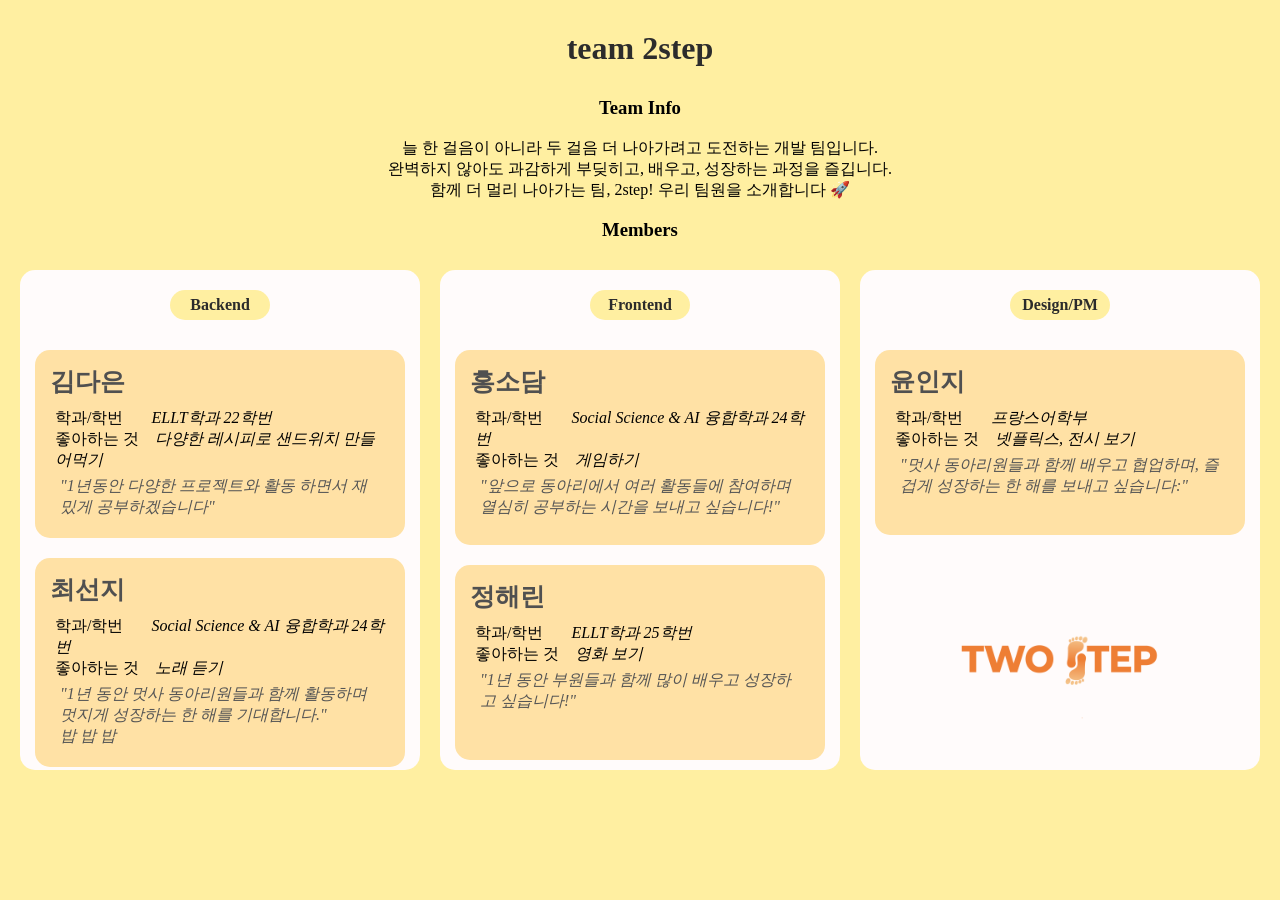
==== team_page.html @ c05311d6 "feat: 로고 수정" ====
<!DOCTYPE html>
<html lang="en">
<head>
    <meta charset="UTF-8">
    <meta name="viewport" content="width=device-width, initial-scale=1.0">
    <title>Team Introduction</title>
    <link rel="stylesheet" href="team_page.css">
    
</head>
<body>
    <header>
        <h1> team 2step</h1>
    </header>
    <main>
        <h3>Team Info</h3>
        <div class="Infoblock">
            늘 한 걸음이 아니라 두 걸음 더 나아가려고 도전하는 개발 팀입니다.<br>
            완벽하지 않아도 과감하게 부딪히고, 배우고, 성장하는 과정을 즐깁니다. <br>
            함께 더 멀리 나아가는 팀, 2step! 우리 팀원을 소개합니다 🚀
        </div>


        <h3>Members</h3>
        <div class="block">
            <div class="people">
                <div class="position"><h4>Backend</h4></div>
                <div class="intro">
                    <div class="name">김다은</div>
                    <div class="peopleinfo">
                        <span>학과/학번</span>&nbsp&nbsp&nbsp&nbsp&nbsp&nbsp&nbsp<span class="data">ELLT학과 22학번</span>
                        <br>
                        <span>좋아하는 것</span><span> </span>&nbsp&nbsp&nbsp<span class="data">다양한 레시피로 샌드위치 만들어먹기</span>
                        <div class="words">"1년동안 다양한 프로젝트와 활동 하면서 재밌게 공부하겠습니다"</div>
                    </div>
                </div>
                <div class="intro">
                    <div class="name">최선지</div>
                    <div class="peopleinfo">
                        <span>학과/학번</span>&nbsp&nbsp&nbsp&nbsp&nbsp&nbsp&nbsp<span class="data">Social Science & AI 융합학과 24학번</span>
                        <br>
                        <span>좋아하는 것</span><span> </span>&nbsp&nbsp&nbsp<span class="data">노래 듣기</span>
                        <div class="words">"1년 동안 멋사 동아리원들과 함께 활동하며 멋지게 성장하는 한 해를 기대합니다."<br>밥 밥 밥</div>
                    </div>
                </div>
            </div>
            <div class="people">
                <div class="position"><h4>Frontend</h4></div>
                <div class="intro">
                    <div class="name">홍소담</div>
                    <div class="peopleinfo">
                        <span>학과/학번</span>&nbsp&nbsp&nbsp&nbsp&nbsp&nbsp&nbsp<span class="data">Social Science & AI 융합학과 24학번</span>
                        <br>
                        <span>좋아하는 것</span><span> </span>&nbsp&nbsp&nbsp<span class="data">게임하기</span>
                        <div class="words">"앞으로 동아리에서 여러 활동들에 참여하며 열심히 공부하는 시간을 보내고 싶습니다!"</div>
                    </div>
                </div>
                <div class="intro">
                    <div class="name">정해린</div>
                    <div class="peopleinfo">
                        <span>학과/학번</span>&nbsp&nbsp&nbsp&nbsp&nbsp&nbsp&nbsp<span class="data">ELLT학과 25학번</span>
                        <br>
                        <span>좋아하는 것</span><span> </span>&nbsp&nbsp&nbsp<span class="data">영화 보기</span>
                        <div class="words">"1년 동안 부원들과 함께 많이 배우고 성장하고 싶습니다!"</div>
                    </div>
                </div>
            </div>
            <div class="people">
                <div class="position"><h4>Design/PM</h4></div>
                <div class="intro">
                    <div class="name">윤인지</div>
                    <div class="peopleinfo">
                        <span>학과/학번</span>&nbsp&nbsp&nbsp&nbsp&nbsp&nbsp&nbsp<span class="data">프랑스어학부</span>
                        <br>
                        <span>좋아하는 것</span><span> </span>&nbsp&nbsp&nbsp<span class="data">넷플릭스, 전시 보기</span>
                        <div class="words">"멋사 동아리원들과 함께 배우고 협업하며, 즐겁게 성장하는 한 해를 보내고 싶습니다:"</div>
                    </div>
                </div>
                <img src="logo.png" width="400px" height="250px">
            </div>
        </div>
    </main>
</body>
</html>
---- team_page.css ----
.people {
    width: 400px;
    height: 500px;
    background-color: rgb(255, 251, 251);
    margin: 10px;
    display: flex;
    border-radius: 15px;
    align-items: center;
    flex-direction: column;
}

.block {
    display: flex;
    align-items: center;
    justify-content: center;
}

h1 {
    display: flex;
    gap: 20px;
    justify-content: center;
    margin: 30px;
    color: rgb(44, 44, 44)
}

h3 {
    display: flex;
    gap: 20px;
    justify-content: center;
    
}

body {
    background-color: rgb(255, 239, 161);
}

.position {
    width: 100px;
    height: 30px;
    background-color: rgb(255, 239, 161);
    align-items: center;
    display: flex;
    border-radius: 15px;
    justify-content: center;
    margin: 20px;
}

h4 {
    color:rgb(43, 43, 43);
}
.intro {
    width: 350px;
    height: 200px;
    background-color: rgb(255, 225, 165);
    align-items: center;
    display: block;
    border-radius: 15px;
    justify-content: center;
    padding: 10px;
    margin: 10px;
}

.peopleinfo {
    display: block;
    margin: 10px;
}

.name {
    font-size: 25px;
    font-weight: 600;
    margin: 5px;
    color: rgb(80,80,80);
}

.words {
    font-style: italic;
    color: rgb(85, 85, 85);
    margin: 5px;
}

.Infoblock {
    text-align:center;
}

.data {
    font-style: italic;
}

.logo-placeholder {
            width: 20rem;
            margin-top: 1rem;
            margin-bottom: 3px;
        }
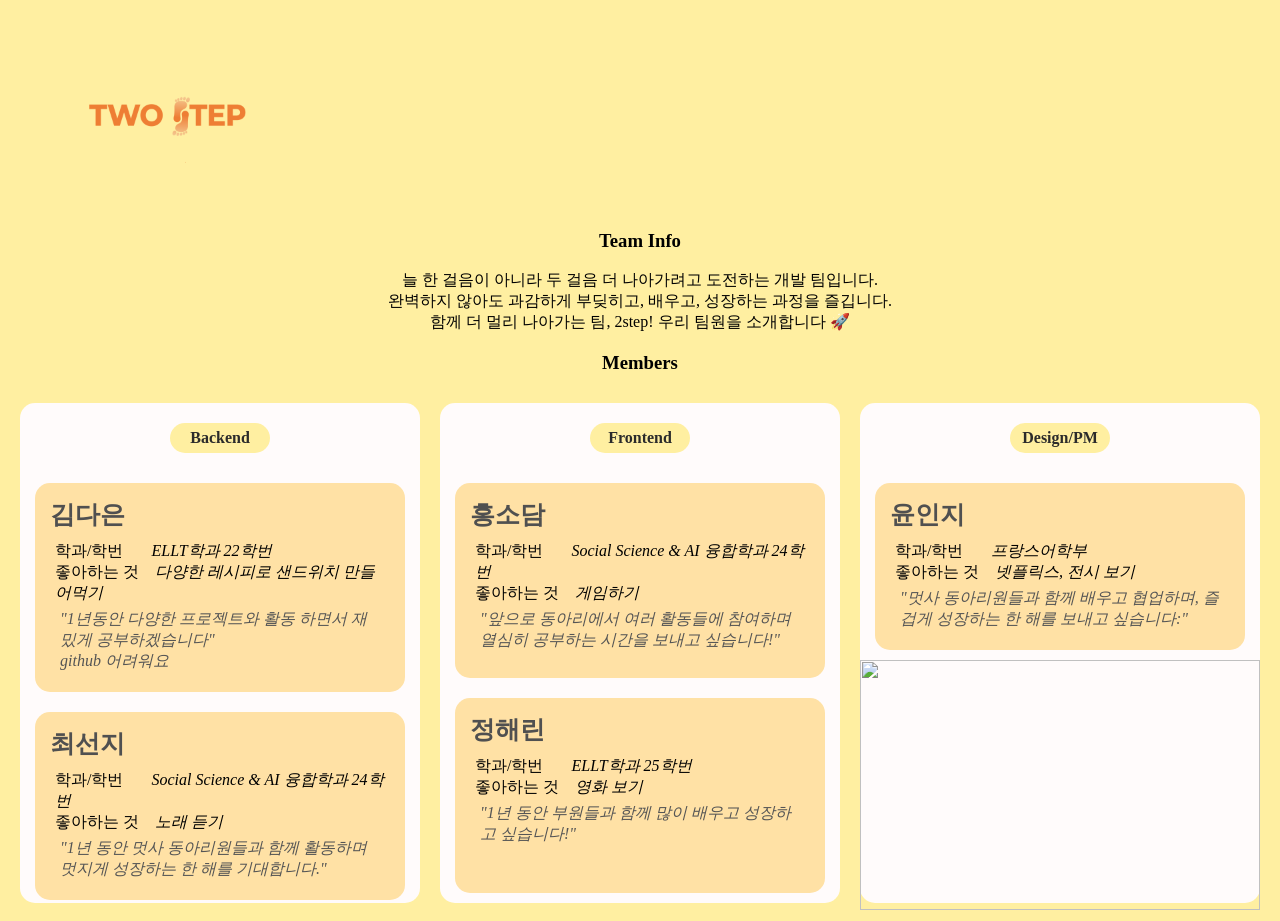
==== commit 3799d292: "소감 추가" ====
--- a/team_page.html
+++ b/team_page.html
@@ -9,7 +9,7 @@
 </head>
 <body>
     <header>
-        <h1> team 2step</h1>
+        <img class="logo-placeholder" src="logo.png" alt="logo" />
     </header>
     <main>
         <h3>Team Info</h3>
@@ -30,7 +30,7 @@
                         <span>학과/학번</span>&nbsp&nbsp&nbsp&nbsp&nbsp&nbsp&nbsp<span class="data">ELLT학과 22학번</span>
                         <br>
                         <span>좋아하는 것</span><span> </span>&nbsp&nbsp&nbsp<span class="data">다양한 레시피로 샌드위치 만들어먹기</span>
-                        <div class="words">"1년동안 다양한 프로젝트와 활동 하면서 재밌게 공부하겠습니다"</div>
+                        <div class="words">"1년동안 다양한 프로젝트와 활동 하면서 재밌게 공부하겠습니다"<br>github 어려워요</div>
                     </div>
                 </div>
                 <div class="intro">
@@ -39,7 +39,7 @@
                         <span>학과/학번</span>&nbsp&nbsp&nbsp&nbsp&nbsp&nbsp&nbsp<span class="data">Social Science & AI 융합학과 24학번</span>
                         <br>
                         <span>좋아하는 것</span><span> </span>&nbsp&nbsp&nbsp<span class="data">노래 듣기</span>
-                        <div class="words">"1년 동안 멋사 동아리원들과 함께 활동하며 멋지게 성장하는 한 해를 기대합니다."<br>밥 밥 밥</div>
+                        <div class="words">"1년 동안 멋사 동아리원들과 함께 활동하며 멋지게 성장하는 한 해를 기대합니다."</div>
                     </div>
                 </div>
             </div>
@@ -75,7 +75,7 @@
                         <div class="words">"멋사 동아리원들과 함께 배우고 협업하며, 즐겁게 성장하는 한 해를 보내고 싶습니다:"</div>
                     </div>
                 </div>
-                <img src="logo.png" width="400px" height="250px">
+                <img src="/과제/logo.png" width="400px" height="250px">
             </div>
         </div>
     </main>
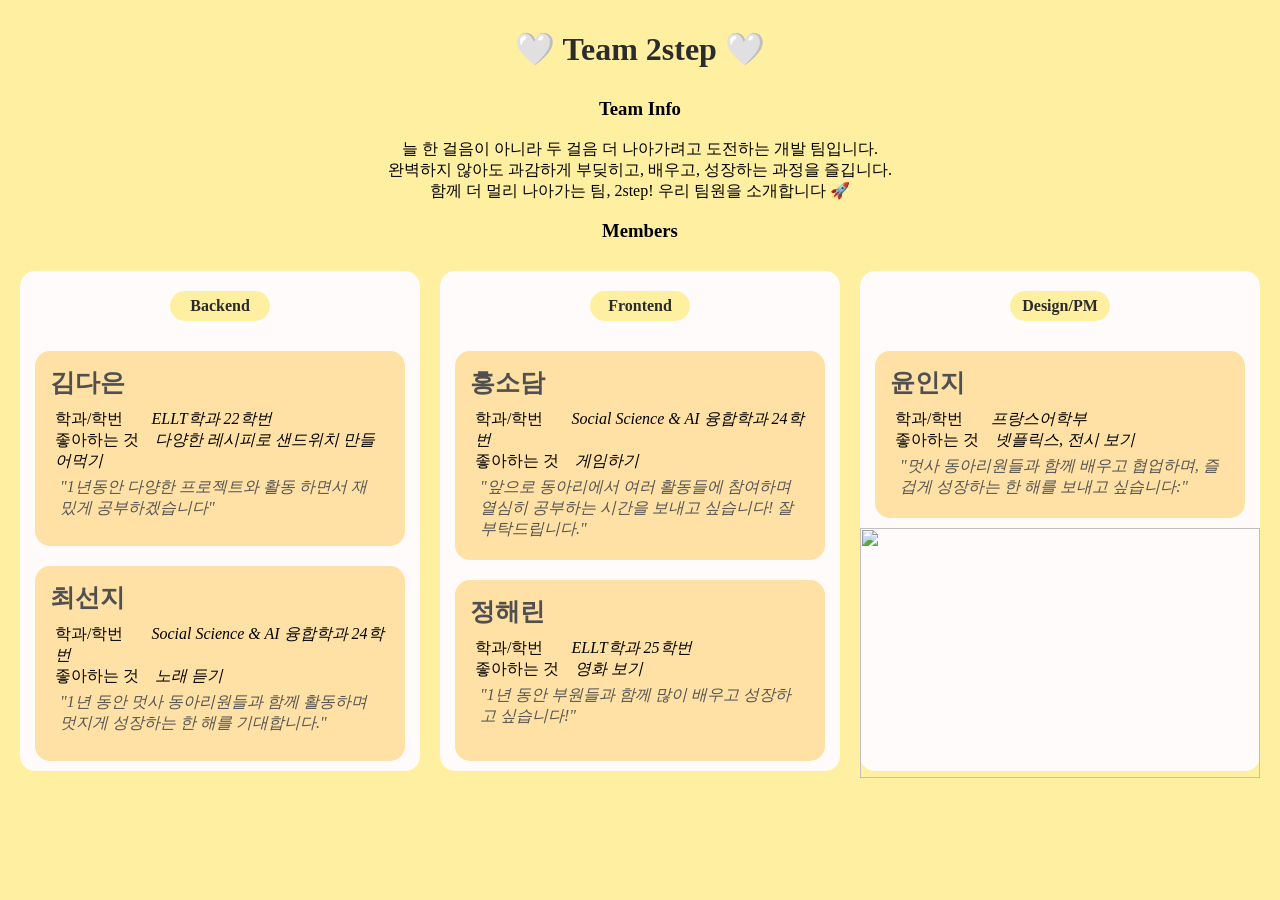
==== commit d9173e0d: "annyeonghaseyo" ====
--- a/team_page.html
+++ b/team_page.html
@@ -9,7 +9,7 @@
 </head>
 <body>
     <header>
-        <img class="logo-placeholder" src="logo.png" alt="logo" />
+        <h1>🤍 Team 2step 🤍</h1>
     </header>
     <main>
         <h3>Team Info</h3>
@@ -30,7 +30,7 @@
                         <span>학과/학번</span>&nbsp&nbsp&nbsp&nbsp&nbsp&nbsp&nbsp<span class="data">ELLT학과 22학번</span>
                         <br>
                         <span>좋아하는 것</span><span> </span>&nbsp&nbsp&nbsp<span class="data">다양한 레시피로 샌드위치 만들어먹기</span>
-                        <div class="words">"1년동안 다양한 프로젝트와 활동 하면서 재밌게 공부하겠습니다"<br>github 어려워요</div>
+                        <div class="words">"1년동안 다양한 프로젝트와 활동 하면서 재밌게 공부하겠습니다"</div>
                     </div>
                 </div>
                 <div class="intro">
@@ -51,7 +51,7 @@
                         <span>학과/학번</span>&nbsp&nbsp&nbsp&nbsp&nbsp&nbsp&nbsp<span class="data">Social Science & AI 융합학과 24학번</span>
                         <br>
                         <span>좋아하는 것</span><span> </span>&nbsp&nbsp&nbsp<span class="data">게임하기</span>
-                        <div class="words">"앞으로 동아리에서 여러 활동들에 참여하며 열심히 공부하는 시간을 보내고 싶습니다!"</div>
+                        <div class="words">"앞으로 동아리에서 여러 활동들에 참여하며 열심히 공부하는 시간을 보내고 싶습니다! 잘 부탁드립니다."</div>
                     </div>
                 </div>
                 <div class="intro">
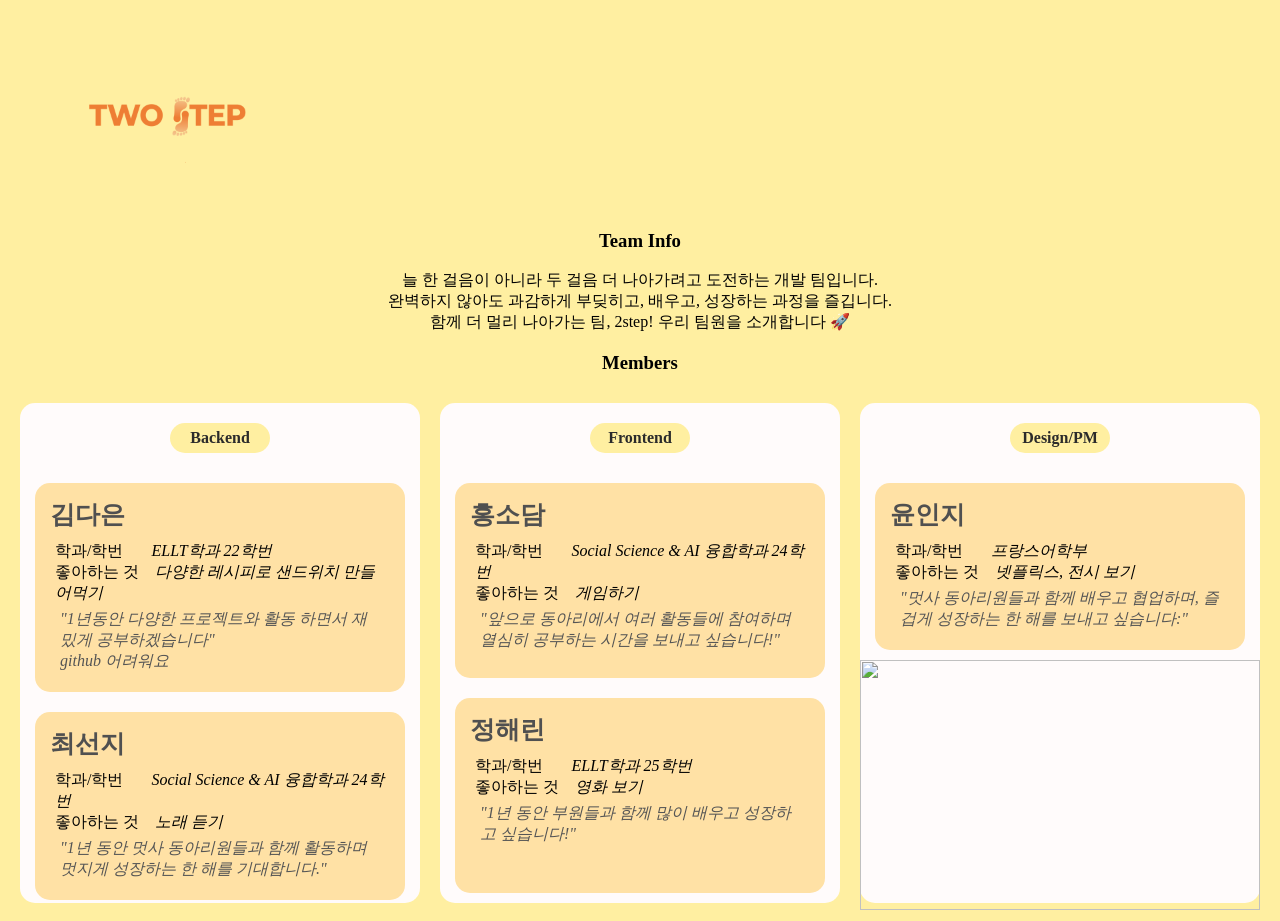
==== commit 5a2e9a38: "Merge pull request #1 from likelion-hufs-14th/daeun Daeun" ====
--- a/team_page.html
+++ b/team_page.html
@@ -9,7 +9,7 @@
 </head>
 <body>
     <header>
-        <h1>🤍 Team 2step 🤍</h1>
+        <img class="logo-placeholder" src="logo.png" alt="logo" />
     </header>
     <main>
         <h3>Team Info</h3>
@@ -30,7 +30,7 @@
                         <span>학과/학번</span>&nbsp&nbsp&nbsp&nbsp&nbsp&nbsp&nbsp<span class="data">ELLT학과 22학번</span>
                         <br>
                         <span>좋아하는 것</span><span> </span>&nbsp&nbsp&nbsp<span class="data">다양한 레시피로 샌드위치 만들어먹기</span>
-                        <div class="words">"1년동안 다양한 프로젝트와 활동 하면서 재밌게 공부하겠습니다"</div>
+                        <div class="words">"1년동안 다양한 프로젝트와 활동 하면서 재밌게 공부하겠습니다"<br>github 어려워요</div>
                     </div>
                 </div>
                 <div class="intro">
@@ -51,7 +51,7 @@
                         <span>학과/학번</span>&nbsp&nbsp&nbsp&nbsp&nbsp&nbsp&nbsp<span class="data">Social Science & AI 융합학과 24학번</span>
                         <br>
                         <span>좋아하는 것</span><span> </span>&nbsp&nbsp&nbsp<span class="data">게임하기</span>
-                        <div class="words">"앞으로 동아리에서 여러 활동들에 참여하며 열심히 공부하는 시간을 보내고 싶습니다! 잘 부탁드립니다."</div>
+                        <div class="words">"앞으로 동아리에서 여러 활동들에 참여하며 열심히 공부하는 시간을 보내고 싶습니다!"</div>
                     </div>
                 </div>
                 <div class="intro">
--- a/team_page.css
+++ b/team_page.css
@@ -88,6 +88,7 @@
 
 .logo-placeholder {
             width: 20rem;
+            color: var(--main-orange);
             margin-top: 1rem;
             margin-bottom: 3px;
         }
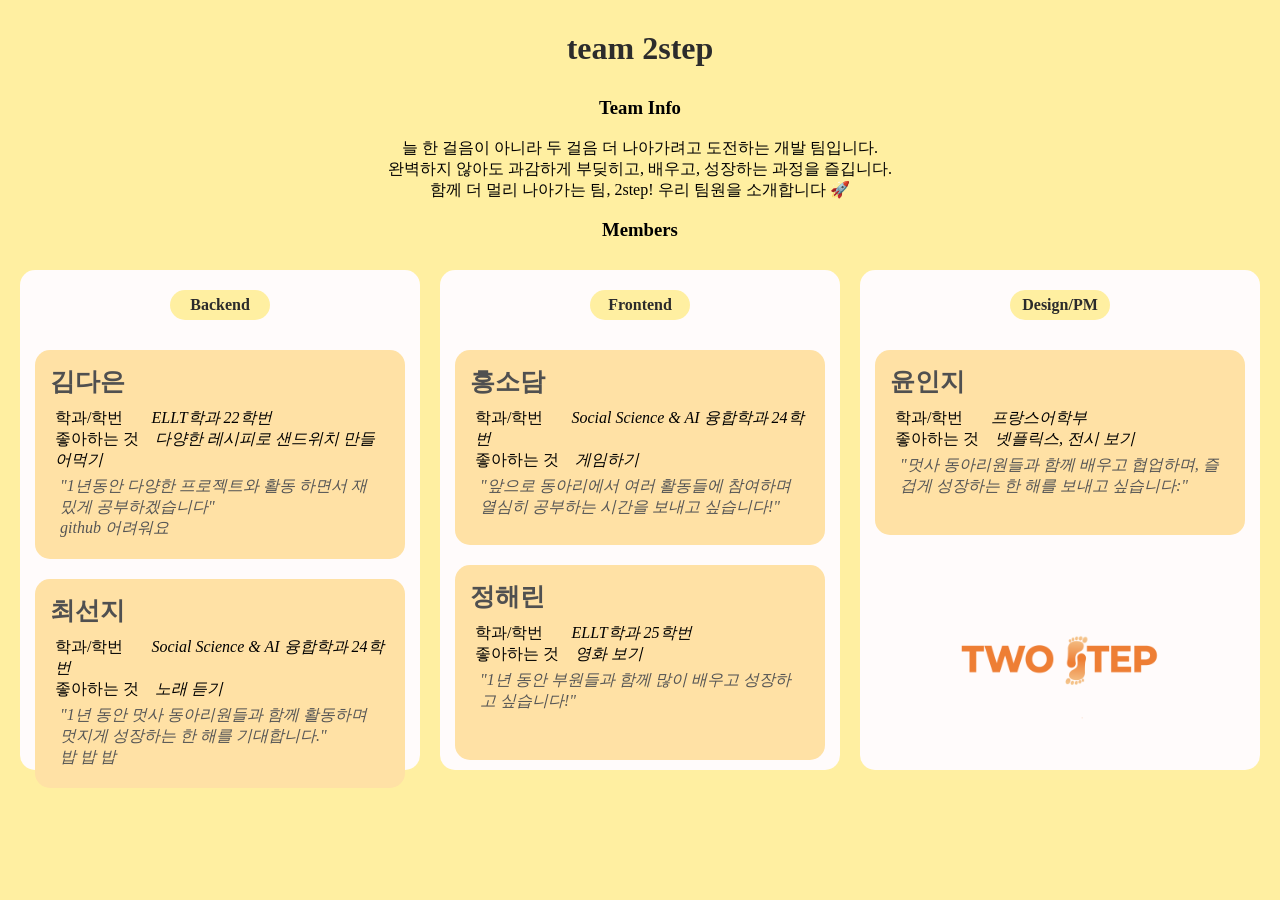
==== commit f399fea7: "Merge branch 'main' of https://github.com/likelion-hufs-14th/2step into sunny" ====
--- a/team_page.html
+++ b/team_page.html
@@ -9,7 +9,7 @@
 </head>
 <body>
     <header>
-        <img class="logo-placeholder" src="logo.png" alt="logo" />
+        <h1> team 2step</h1>
     </header>
     <main>
         <h3>Team Info</h3>
@@ -39,7 +39,7 @@
                         <span>학과/학번</span>&nbsp&nbsp&nbsp&nbsp&nbsp&nbsp&nbsp<span class="data">Social Science & AI 융합학과 24학번</span>
                         <br>
                         <span>좋아하는 것</span><span> </span>&nbsp&nbsp&nbsp<span class="data">노래 듣기</span>
-                        <div class="words">"1년 동안 멋사 동아리원들과 함께 활동하며 멋지게 성장하는 한 해를 기대합니다."</div>
+                        <div class="words">"1년 동안 멋사 동아리원들과 함께 활동하며 멋지게 성장하는 한 해를 기대합니다."<br>밥 밥 밥</div>
                     </div>
                 </div>
             </div>
@@ -75,7 +75,7 @@
                         <div class="words">"멋사 동아리원들과 함께 배우고 협업하며, 즐겁게 성장하는 한 해를 보내고 싶습니다:"</div>
                     </div>
                 </div>
-                <img src="/과제/logo.png" width="400px" height="250px">
+                <img src="logo.png" width="400px" height="250px">
             </div>
         </div>
     </main>
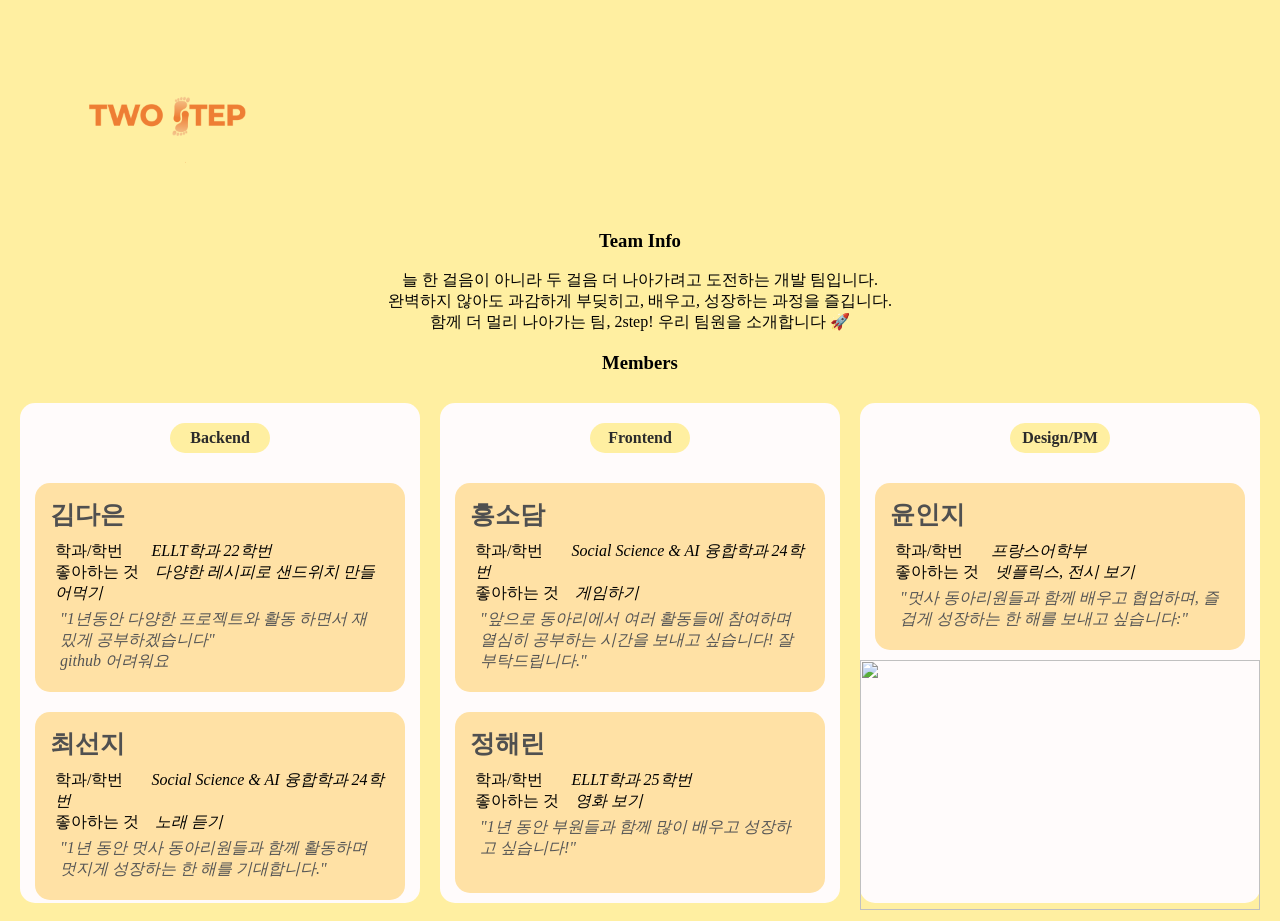
==== commit 29fa3718: "." ====
--- a/team_page.html
+++ b/team_page.html
@@ -9,7 +9,7 @@
 </head>
 <body>
     <header>
-        <h1> team 2step</h1>
+        <img class="logo-placeholder" src="logo.png" alt="logo" />
     </header>
     <main>
         <h3>Team Info</h3>
@@ -39,7 +39,7 @@
                         <span>학과/학번</span>&nbsp&nbsp&nbsp&nbsp&nbsp&nbsp&nbsp<span class="data">Social Science & AI 융합학과 24학번</span>
                         <br>
                         <span>좋아하는 것</span><span> </span>&nbsp&nbsp&nbsp<span class="data">노래 듣기</span>
-                        <div class="words">"1년 동안 멋사 동아리원들과 함께 활동하며 멋지게 성장하는 한 해를 기대합니다."<br>밥 밥 밥</div>
+                        <div class="words">"1년 동안 멋사 동아리원들과 함께 활동하며 멋지게 성장하는 한 해를 기대합니다."</div>
                     </div>
                 </div>
             </div>
@@ -51,7 +51,7 @@
                         <span>학과/학번</span>&nbsp&nbsp&nbsp&nbsp&nbsp&nbsp&nbsp<span class="data">Social Science & AI 융합학과 24학번</span>
                         <br>
                         <span>좋아하는 것</span><span> </span>&nbsp&nbsp&nbsp<span class="data">게임하기</span>
-                        <div class="words">"앞으로 동아리에서 여러 활동들에 참여하며 열심히 공부하는 시간을 보내고 싶습니다!"</div>
+                        <div class="words">"앞으로 동아리에서 여러 활동들에 참여하며 열심히 공부하는 시간을 보내고 싶습니다! 잘 부탁드립니다."</div>
                     </div>
                 </div>
                 <div class="intro">
@@ -75,7 +75,7 @@
                         <div class="words">"멋사 동아리원들과 함께 배우고 협업하며, 즐겁게 성장하는 한 해를 보내고 싶습니다:"</div>
                     </div>
                 </div>
-                <img src="logo.png" width="400px" height="250px">
+                <img src="/과제/logo.png" width="400px" height="250px">
             </div>
         </div>
     </main>
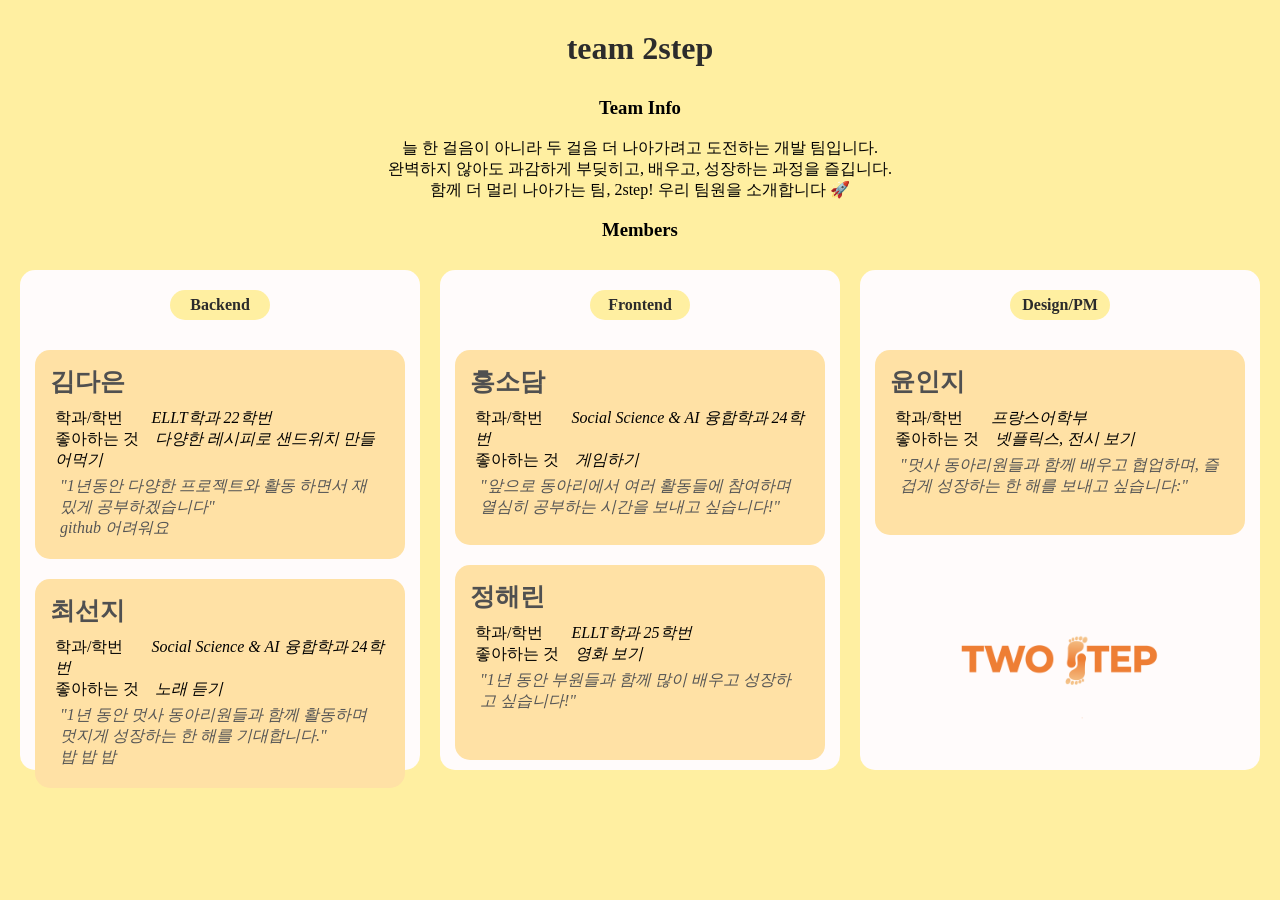
==== commit 5bcdb026: "Merge pull request #4 from likelion-hufs-14th/sunny Sunny" ====
--- a/team_page.html
+++ b/team_page.html
@@ -9,7 +9,7 @@
 </head>
 <body>
     <header>
-        <img class="logo-placeholder" src="logo.png" alt="logo" />
+        <h1> team 2step</h1>
     </header>
     <main>
         <h3>Team Info</h3>
@@ -39,7 +39,7 @@
                         <span>학과/학번</span>&nbsp&nbsp&nbsp&nbsp&nbsp&nbsp&nbsp<span class="data">Social Science & AI 융합학과 24학번</span>
                         <br>
                         <span>좋아하는 것</span><span> </span>&nbsp&nbsp&nbsp<span class="data">노래 듣기</span>
-                        <div class="words">"1년 동안 멋사 동아리원들과 함께 활동하며 멋지게 성장하는 한 해를 기대합니다."</div>
+                        <div class="words">"1년 동안 멋사 동아리원들과 함께 활동하며 멋지게 성장하는 한 해를 기대합니다."<br>밥 밥 밥</div>
                     </div>
                 </div>
             </div>
@@ -51,7 +51,7 @@
                         <span>학과/학번</span>&nbsp&nbsp&nbsp&nbsp&nbsp&nbsp&nbsp<span class="data">Social Science & AI 융합학과 24학번</span>
                         <br>
                         <span>좋아하는 것</span><span> </span>&nbsp&nbsp&nbsp<span class="data">게임하기</span>
-                        <div class="words">"앞으로 동아리에서 여러 활동들에 참여하며 열심히 공부하는 시간을 보내고 싶습니다! 잘 부탁드립니다."</div>
+                        <div class="words">"앞으로 동아리에서 여러 활동들에 참여하며 열심히 공부하는 시간을 보내고 싶습니다!"</div>
                     </div>
                 </div>
                 <div class="intro">
@@ -75,7 +75,7 @@
                         <div class="words">"멋사 동아리원들과 함께 배우고 협업하며, 즐겁게 성장하는 한 해를 보내고 싶습니다:"</div>
                     </div>
                 </div>
-                <img src="/과제/logo.png" width="400px" height="250px">
+                <img src="logo.png" width="400px" height="250px">
             </div>
         </div>
     </main>
--- a/team_page.css
+++ b/team_page.css
@@ -88,7 +88,6 @@
 
 .logo-placeholder {
             width: 20rem;
-            color: var(--main-orange);
             margin-top: 1rem;
             margin-bottom: 3px;
         }
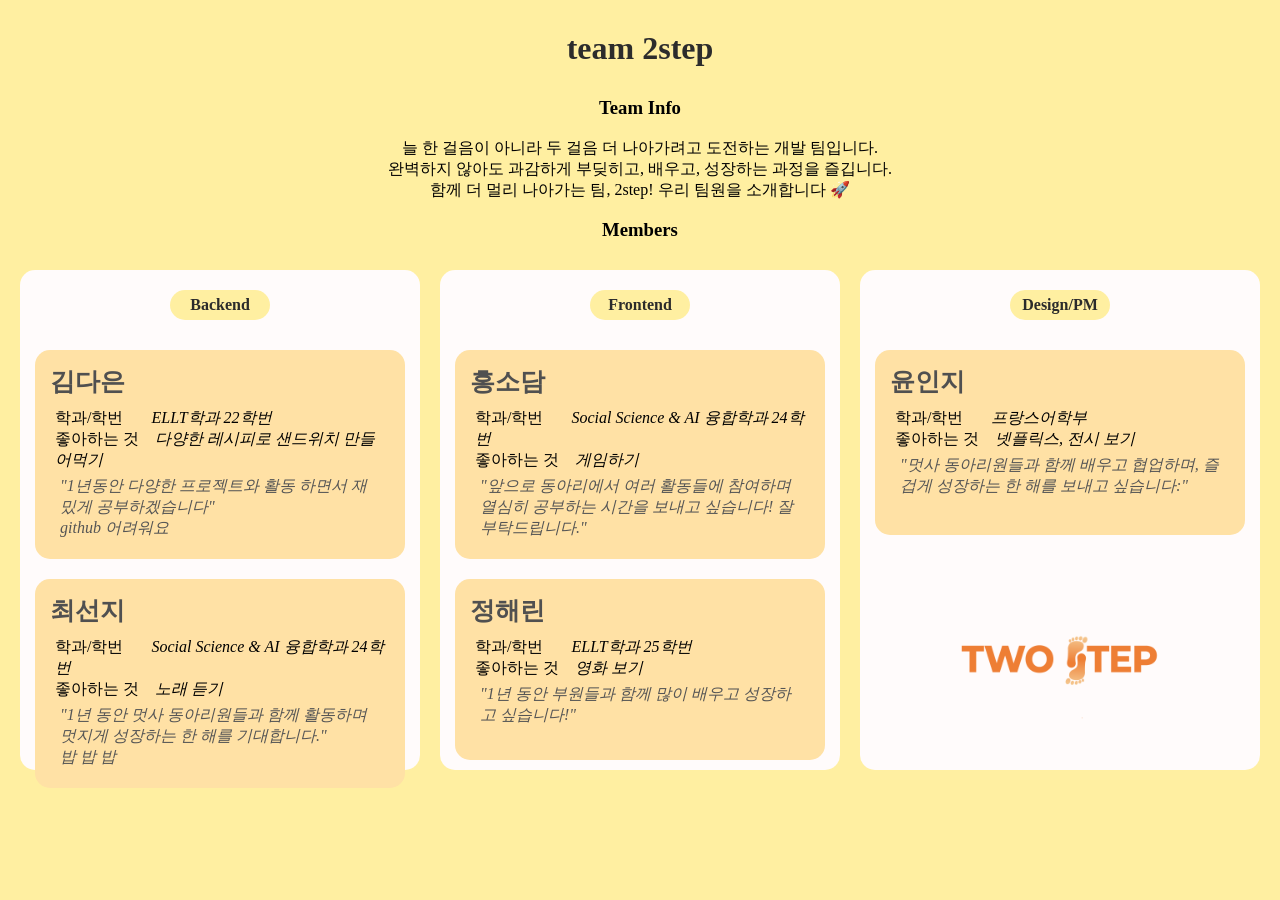
==== commit 79490688: "Merge pull request #3 from likelion-hufs-14th/dam annyeonghaseyo" ====
--- a/team_page.html
+++ b/team_page.html
@@ -51,7 +51,7 @@
                         <span>학과/학번</span>&nbsp&nbsp&nbsp&nbsp&nbsp&nbsp&nbsp<span class="data">Social Science & AI 융합학과 24학번</span>
                         <br>
                         <span>좋아하는 것</span><span> </span>&nbsp&nbsp&nbsp<span class="data">게임하기</span>
-                        <div class="words">"앞으로 동아리에서 여러 활동들에 참여하며 열심히 공부하는 시간을 보내고 싶습니다!"</div>
+                        <div class="words">"앞으로 동아리에서 여러 활동들에 참여하며 열심히 공부하는 시간을 보내고 싶습니다! 잘 부탁드립니다."</div>
                     </div>
                 </div>
                 <div class="intro">
